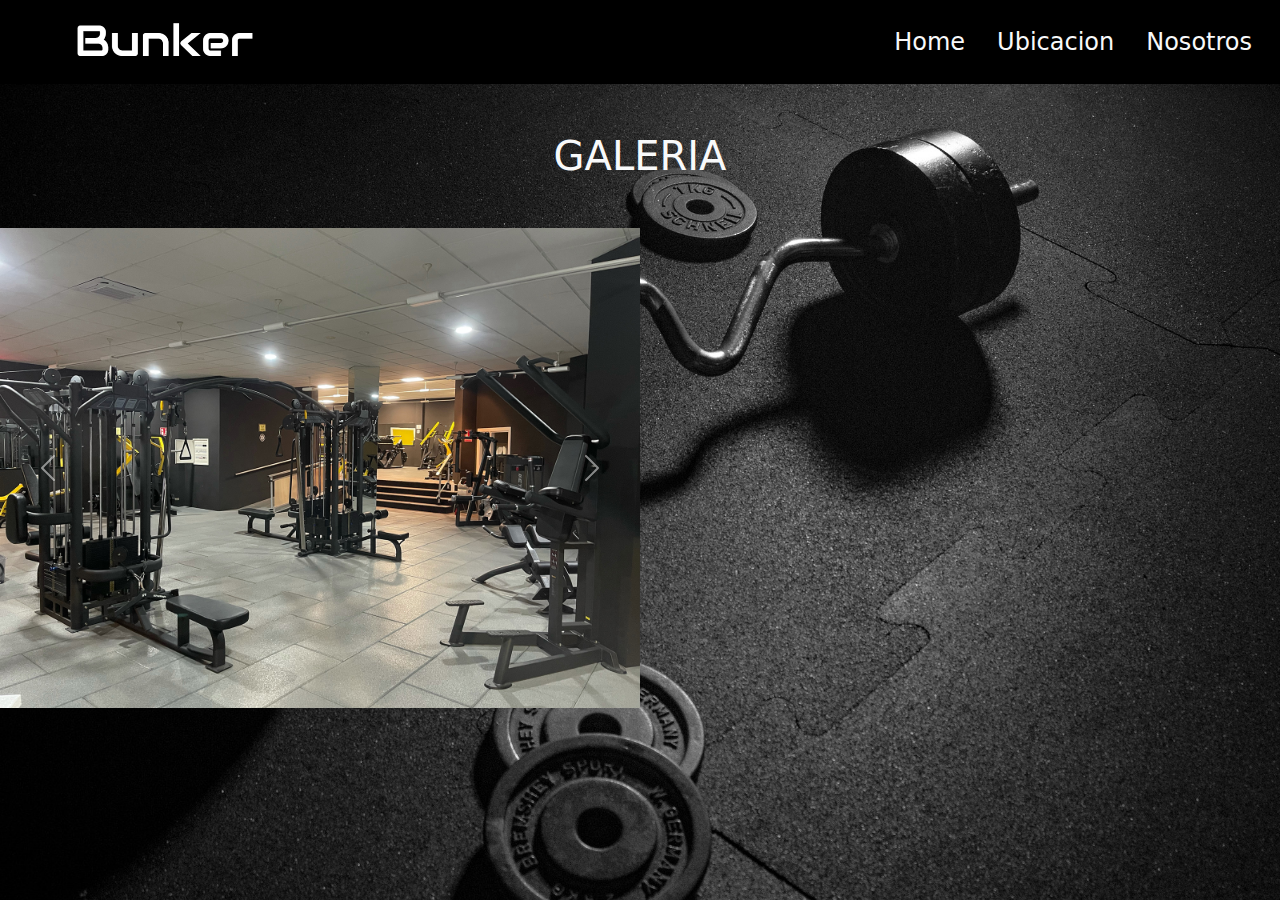
==== pages/galeria.html @ f115bde2 "mi primera version" ====
<html lang="es">

<head>
    <meta charset="UTF-8">
    <meta name="viewport" content="width=device-width, initial-scale=1.0">
    <!-- bootstrap inicia -->
    <link href="https://cdn.jsdelivr.net/npm/bootstrap@5.3.3/dist/css/bootstrap.min.css" rel="stylesheet"
        integrity="sha384-QWTKZyjpPEjISv5WaRU9OFeRpok6YctnYmDr5pNlyT2bRjXh0JMhjY6hW+ALEwIH" crossorigin="anonymous">
    <!-- Bootstrap fin -->
    <link rel="stylesheet" href="../css/estilos.css">
    <title>Bunker</title>
</head>

<body class="fondo">
    <header>
        <!-- Navbar inicia -->
        <nav class="navbar navbar-expand-lg bg-black">
            <div class="container-fluid">
                <a class="navbar-brand" href="../index.html"><img src="../img/logo.png" class="img-fluid w-50" alt=""></a>
                <button class="navbar-toggler" type="button" data-bs-toggle="collapse" data-bs-target="#navbarNavAltMarkup" aria-controls="navbarNavAltMarkup" aria-expanded="false" aria-label="Toggle navigation">
                    <span class="navbar-toggler-icon"></span>
                </button>
                <div class="collapse navbar-collapse fs-4 d-flex-lg justify-content-end" id="navbarNavAltMarkup">
                    <div class="navbar-nav">
                        <a class="nav-link text-light m-2" href="../index.html">Home</a>
                        <a class="nav-link text-light m-2" href="./ubicacion.html">Ubicacion</a>
                        <a class="nav-link text-light m-2" href="./nosotros.html">Nosotros</a>
                    </div>
                </div>
            </div>
        </nav>
        <!-- Navbar fin -->
    </header>
    <!-- geleria inicio inicia -->
    <H1 class="m-5 text-center text-light ">GALERIA</H1>
    <div id="carouselExample" class="carousel slide d-block w-50">
      <div class="carousel-inner">
        <div class="carousel-item active">
          <img src="../img/maquinas.jpeg" class="d-block w-100" alt="...">
        </div>
        <div class="carousel-item">
          <img src="../img/mancuernas.jpeg" class="d-block w-100" alt="...">
        </div>
        <div class="carousel-item">
          <img src="../img/cintas.jpg" class="d-block w-100" alt="...">
        </div>
        <div class="carousel-item">
          <img src="../img/bicis.png" class="d-block w-100" alt="...">
        </div>
        <div class="carousel-item">
          <img src="../img/clases.jpeg" class="d-block w-100" alt="...">
        </div>
      </div>
      <button class="carousel-control-prev" type="button" data-bs-target="#carouselExample" data-bs-slide="prev">
        <span class="carousel-control-prev-icon" aria-hidden="true"></span>
        <span class="visually-hidden">Previous</span>
      </button>
      <button class="carousel-control-next" type="button" data-bs-target="#carouselExample" data-bs-slide="next">
        <span class="carousel-control-next-icon" aria-hidden="true"></span>
        <span class="visually-hidden">Next</span>
      </button>
    </div>
    <!-- galeria inicio fin -->
</body>

</html>
---- css/estilos.css ----
@import url('https://fonts.googleapis.com/css2?family=Truculenta:opsz,wght@12..72,100..900&display=swap');

body {
    background-image: url(../img/fondo.jpg);
    background-size: cover;
    background-repeat: no-repeat;
}

.texto-nav {
    color: aliceblue;
    text-decoration: none;
    
}
.foto-inicio{
    max-width: 100%; 
    height: auto;
}
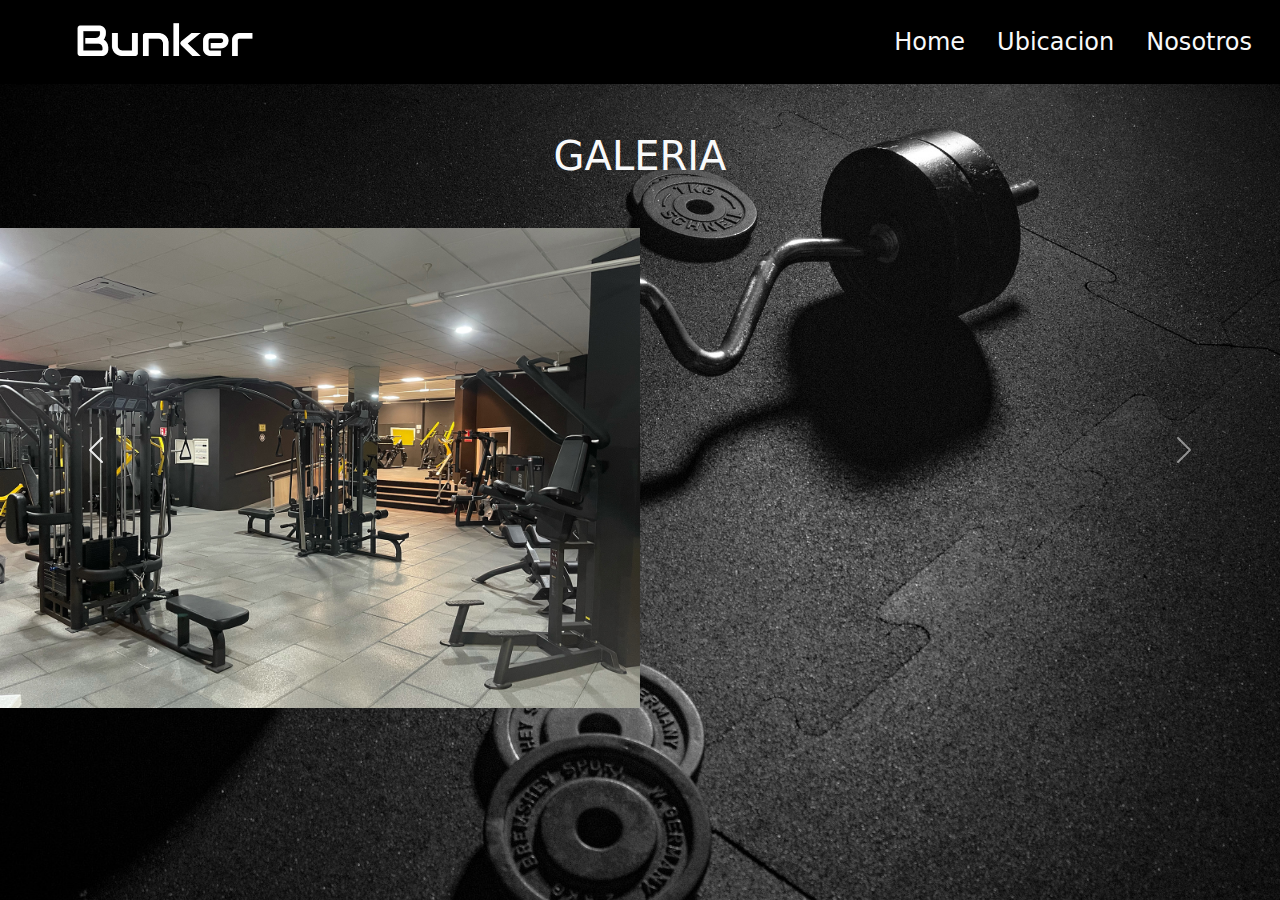
==== commit a497e576: "intento de correccion galeria" ====
--- a/pages/galeria.html
+++ b/pages/galeria.html
@@ -33,9 +33,9 @@
     </header>
     <!-- geleria inicio inicia -->
     <H1 class="m-5 text-center text-light ">GALERIA</H1>
+
     <div id="carouselExample" class="carousel slide d-block w-50">
       <div class="carousel-inner">
-        <div class="carousel-item active">
           <img src="../img/maquinas.jpeg" class="d-block w-100" alt="...">
         </div>
         <div class="carousel-item">
@@ -60,6 +60,7 @@
         <span class="visually-hidden">Next</span>
       </button>
     </div>
+    </div>
     <!-- galeria inicio fin -->
 </body>
 
